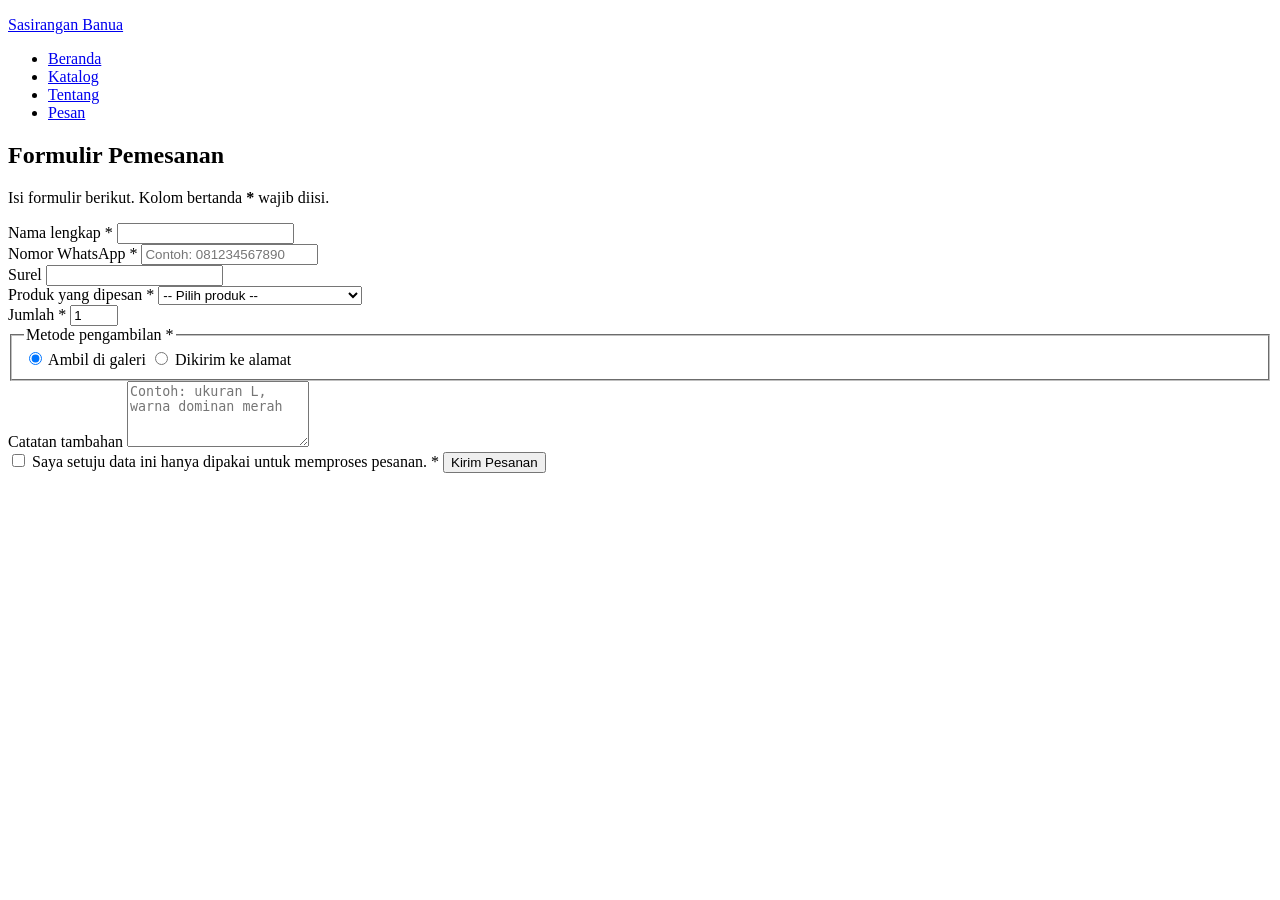
==== kontak.html @ bb72d0d4 "Perbaiki hasil validasi W3C" ====
<!DOCTYPE html> 
<html lang="id">  
<head> 
<meta charset="UTF-8"> 
<meta name="viewport" content="width=device-width, initial-scale=1.0"> 
<meta name="description" content="Halaman Formulir Pemesanan Kain Sasirangan."> 
    <title>Pemesanan Kain Sasirangan</title>
</head>
<body>
        <!-- ========== HEADER & NAVIGASI ========== --> 
<header class="header-situs"> 
  <p class="logo"><a href="index.html">Sasirangan Banua</a></p> 
  <nav aria-label="Navigasi utama"> 
    <ul class="menu"> 
      <li><a href="index.html">Beranda</a></li> 
      <li><a href="index.html#katalog">Katalog</a></li> 
      <li><a href="#tentang">Tentang</a></li> 
      <li><a href="kontak.html" aria-current="page">Pesan</a></li> 
    </ul> 
  </nav> 
</header>

 <main> 
   <section class="bagian" id="pesan"> 
     <h1>Formulir Pemesanan</h1> 
     <p>Isi formulir berikut. Kolom bertanda <strong>*</strong> wajib diisi.</p> 
  
     <form id="form-pesan" class="form-pesan" action="#" method="get"> 
       <div class="kolom"> 
         <label for="nama">Nama lengkap *</label> 
         <input type="text" id="nama" name="nama" required minlength="3" autocomplete="name"> 
       </div> 
  
       <div class="kolom"> 
         <label for="wa">Nomor WhatsApp *</label> 
         <input type="tel" id="wa" name="wa" required pattern="08[0-9]{8,11}" 
           placeholder="Contoh: 081234567890" autocomplete="tel"> 
       </div> 
  
       <div class="kolom"> 
         <label for="email">Surel</label> 
         <input type="email" id="email" name="email" autocomplete="email"> 
       </div> 
  
       <div class="kolom"> 
         <label for="produk">Produk yang dipesan *</label> 
         <select id="produk" name="produk" required> 
           <option value="">-- Pilih produk --</option> 
           <option>Kain Motif Gigi Haruan</option> 
           <option>Kain Motif Kambang Kacang</option> 
           <option>Selendang Iris Pudak</option> 
           <option>Kemeja Bayam Raja</option> 
           <option>Tas Naga Balimbur</option> 
           <option>Gamis Ombak Sinapur Karang</option> 
         </select> 
       </div> 
  
       <div class="kolom"> 
         <label for="jumlah">Jumlah *</label> 
         <input type="number" id="jumlah" name="jumlah" min="1" max="50" value="1" required> 
       </div> 
  
       <fieldset> 
         <legend>Metode pengambilan *</legend> 
         <label><input type="radio" name="pengambilan" value="Ambil di galeri" checked> Ambil di galeri</label> 
         <label><input type="radio" name="pengambilan" value="Dikirim ke alamat"> Dikirim ke alamat</label> 
       </fieldset> 
  
       <div class="kolom"> 
         <label for="catatan">Catatan tambahan</label> 
         <textarea id="catatan" name="catatan" rows="4" maxlength="300" 
           placeholder="Contoh: ukuran L, warna dominan merah"></textarea> 
       </div> 
  
       <label class="cek"> 
         <input type="checkbox" id="setuju" name="setuju" required> 
         Saya setuju data ini hanya dipakai untuk memproses pesanan. * 
       </label> 
  
       <button type="submit" class="tombol">Kirim Pesanan</button> 
     </form> 
   </section> 
 </main> 
</body>
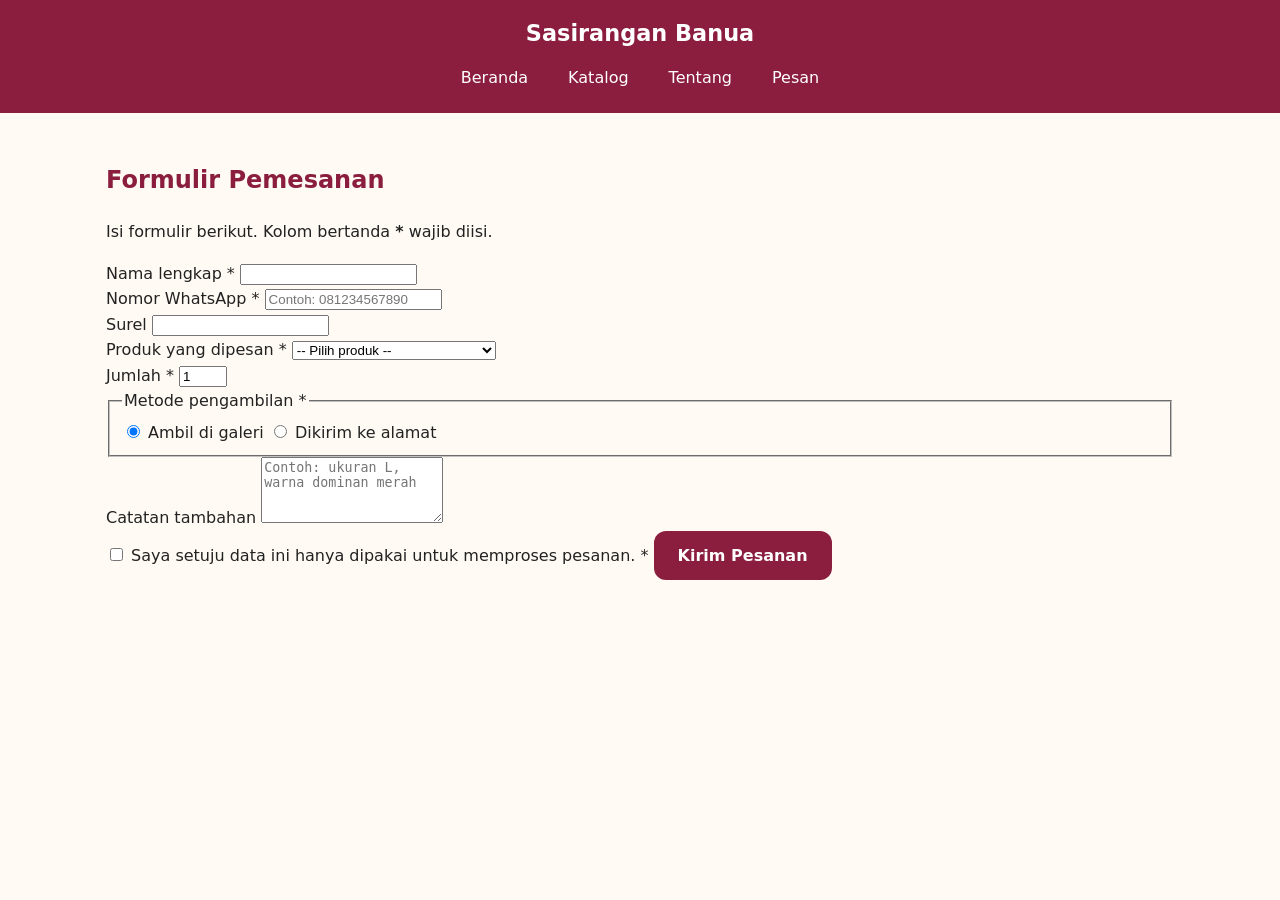
==== commit ff4049db: "Tambah gaya dasar, header, hero, dan katalog grid" ====
--- a/kontak.html
+++ b/kontak.html
@@ -5,6 +5,7 @@
 <meta name="viewport" content="width=device-width, initial-scale=1.0"> 
 <meta name="description" content="Halaman Formulir Pemesanan Kain Sasirangan."> 
     <title>Pemesanan Kain Sasirangan</title>
+    <link rel="stylesheet" href="css/style.css">
 </head>
 <body>
         <!-- ========== HEADER & NAVIGASI ========== --> 
@@ -15,7 +16,7 @@
       <li><a href="index.html">Beranda</a></li> 
       <li><a href="index.html#katalog">Katalog</a></li> 
       <li><a href="#tentang">Tentang</a></li> 
-      <li><a href="kontak.html" aria-current="page">Pesan</a></li> 
+      <li><a href="kontak.html">Pesan</a></li> 
     </ul> 
   </nav> 
 </header>
--- a/css/style.css
+++ b/css/style.css
@@ -0,0 +1,214 @@
+ /* ========================================================= 
+    Sasirangan Banua — style.css 
+    Pendekatan: mobile-first (gaya dasar untuk HP, lalu 
+    disesuaikan untuk layar lebar dengan media query) 
+    ========================================================= */ 
+  
+ /* ---------- 1. Variabel (custom properties) ---------- */ 
+ :root { 
+   --warna-utama: #8b1e3f;        /* merah marun sasirangan */ 
+   --warna-utama-gelap: #6a142f; 
+   --warna-aksen: #e0a526;        /* kuning kunyit */ 
+   --warna-krem: #fbe9c6; 
+   --warna-teks: #222222; 
+   --warna-teks-lembut: #555555; 
+   --warna-latar: #fffaf3; 
+   --warna-kartu: #ffffff; 
+   --radius: 12px; 
+   --bayangan: 0 4px 12px rgba(0, 0, 0, 0.08); 
+   --lebar-maks: 1100px; 
+ } 
+  
+ /* ---------- 2. Reset ringan & dasar ---------- */ 
+ *, 
+ *::before, 
+ *::after { 
+   box-sizing: border-box; 
+ } 
+  
+ html { 
+   scroll-behavior: smooth; 
+   scroll-padding-top: 7rem;      /* agar judul tidak tertutup header sticky */ 
+ } 
+  
+ body { 
+   margin: 0; 
+   font-family: "Segoe UI", system-ui, -apple-system, Roboto, Arial, sans-serif; 
+   font-size: 1rem; 
+   line-height: 1.6; 
+   color: var(--warna-teks); 
+   background-color: var(--warna-latar); 
+ } 
+  
+ img { 
+   display: block; 
+   max-width: 100%; 
+   height: auto;
+ } 
+  
+ a { 
+   color: var(--warna-utama); 
+ } 
+  
+ /* Penanda fokus untuk pengguna keyboard — JANGAN dihapus */ 
+ a:focus-visible, 
+ button:focus-visible, 
+ input:focus-visible, 
+ select:focus-visible, 
+ textarea:focus-visible { 
+   outline: 3px solid var(--warna-utama-gelap); 
+   outline-offset: 2px; 
+ } 
+ /* ---------- 3. Header & navigasi (Flexbox) ---------- */ 
+.header-situs { 
+  position: sticky; 
+  top: 0; 
+  z-index: 10; 
+  display: flex; 
+  flex-direction: column;      /* HP: logo di atas menu */ 
+  align-items: center; 
+  gap: 0.5rem; 
+  padding: 1rem; 
+  background-color: var(--warna-utama); 
+  color: #ffffff; 
+} 
+ 
+.logo { 
+  margin: 0; 
+  font-size: 1.4rem; 
+  font-weight: 700; 
+} 
+ 
+.logo a { 
+  color: inherit; 
+  text-decoration: none; 
+} 
+ 
+.menu { 
+  display: flex; 
+  flex-wrap: wrap; 
+  justify-content: center; 
+  gap: 0.25rem 1rem; 
+  margin: 0; 
+  padding: 0; 
+  list-style: none; 
+} 
+ 
+.menu a { 
+  display: block; 
+  padding: 0.35rem 0.75rem; 
+  border-radius: 6px; 
+  color: #ffffff; 
+  text-decoration: none; 
+} 
+ 
+.menu a:hover, 
+.menu a[aria-current="page"] { 
+  background-color: var(--warna-utama-gelap); 
+} 
+ 
+.header-situs a:focus-visible { 
+  outline-color: #ffffff;        /* fokus putih agar terlihat di latar header yang gelap */ 
+} 
+/* ---------- 4. Hero ---------- */ 
+.hero { 
+  padding: 4rem 1rem; 
+  text-align: center; 
+  background: linear-gradient(135deg, var(--warna-krem), #f6d7a7); 
+} 
+ 
+.hero h1 { 
+  margin: 0 0 1rem; 
+  font-size: clamp(1.8rem, 5vw, 3rem); 
+  line-height: 1.2; 
+  color: var(--warna-utama); 
+} 
+ 
+.hero p { 
+  max-width: 40rem; 
+  margin: 0 auto 1.5rem; 
+} 
+ 
+/* ---------- 5. Tombol ---------- */ 
+.tombol { 
+  display: inline-block; 
+  padding: 0.75rem 1.5rem; 
+  border: none; 
+  border-radius: var(--radius); 
+  background-color: var(--warna-utama); 
+  color: #ffffff; 
+  font: inherit; 
+  font-weight: 600; 
+  text-decoration: none; 
+  cursor: pointer; 
+  transition: background-color 0.2s ease, transform 0.2s ease; 
+} 
+ 
+.tombol:hover { 
+  background-color: var(--warna-utama-gelap); 
+  transform: translateY(-2px); 
+}
+ /* ---------- 6. Bagian (section) umum ---------- */ 
+ .bagian { 
+   max-width: var(--lebar-maks); 
+   margin-inline: auto; 
+   padding: 3rem 1rem; 
+ } 
+  
+ .bagian h1, 
+ .bagian h2 { 
+   margin-top: 0; 
+   color: var(--warna-utama); 
+ } 
+  
+ /* ---------- 7. Katalog (CSS Grid) ---------- */ 
+ .katalog-grid { 
+   display: grid; 
+   grid-template-columns: repeat(auto-fill, minmax(240px, 1fr)); 
+   gap: 1.5rem; 
+ } 
+  
+ .kartu { 
+   display: flex; 
+   flex-direction: column; 
+   overflow: hidden; 
+   border-radius: var(--radius); 
+   background-color: var(--warna-kartu); 
+   box-shadow: var(--bayangan); 
+   transition: transform 0.2s ease; 
+ } 
+  
+ .kartu:hover { 
+   transform: translateY(-4px); 
+ } 
+  
+ .kartu img { 
+   width: 100%; 
+   aspect-ratio: 3 / 2; 
+   object-fit: cover; 
+ } 
+  
+ .kartu-isi { 
+   display: flex; 
+   flex-direction: column; 
+   flex-grow: 1;                  /* isi kartu mengisi sisa tinggi */ 
+   padding: 1rem; 
+ } 
+  
+ .kartu h3 { 
+   margin: 0 0 0.5rem; 
+   font-size: 1.15rem; 
+ } 
+  
+ .kartu p { 
+   margin: 0 0 0.75rem; 
+   color: var(--warna-teks-lembut); 
+ } 
+  
+ .kartu .harga { 
+   margin-top: auto;              /* harga selalu di bagian bawah kartu */ 
+   margin-bottom: 0; 
+   font-size: 1.1rem; 
+   font-weight: 700; 
+   color: var(--warna-utama); 
+ }
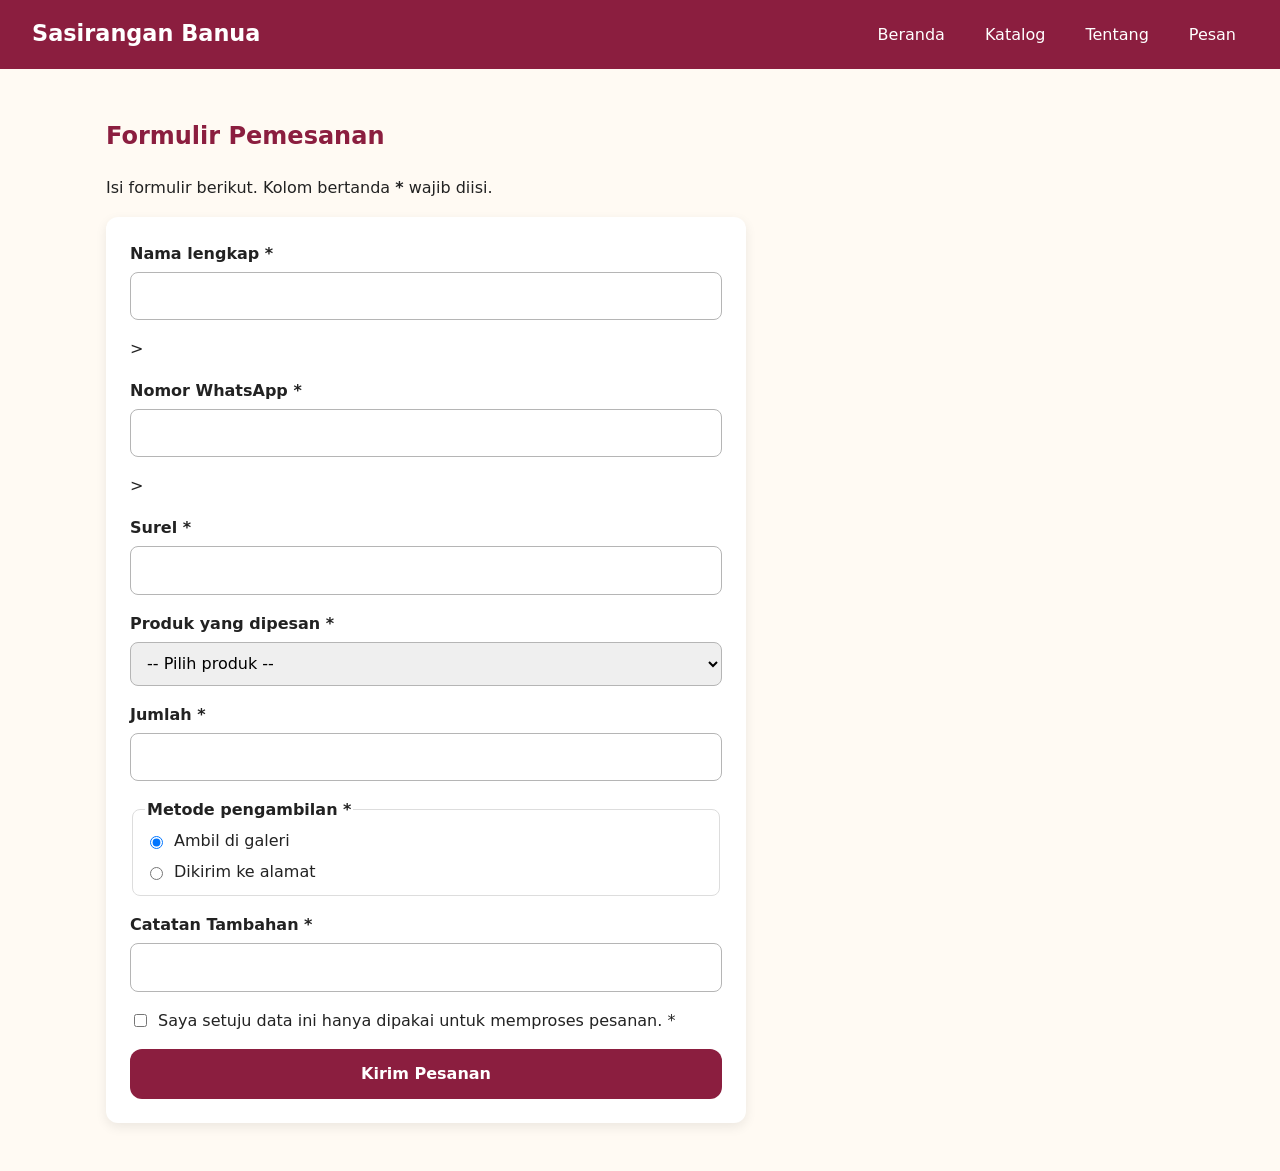
==== commit 74d89faf: "Tambah validasi formulir dan ringkasan pesan WhatsApp." ====
--- a/kontak.html
+++ b/kontak.html
@@ -6,6 +6,7 @@
 <meta name="description" content="Halaman Formulir Pemesanan Kain Sasirangan."> 
     <title>Pemesanan Kain Sasirangan</title>
     <link rel="stylesheet" href="css/style.css">
+    <script src="js/form.js" defer></script>
 </head>
 <body>
         <!-- ========== HEADER & NAVIGASI ========== --> 
@@ -26,22 +27,24 @@
      <h1>Formulir Pemesanan</h1> 
      <p>Isi formulir berikut. Kolom bertanda <strong>*</strong> wajib diisi.</p> 
   
-     <form id="form-pesan" class="form-pesan" action="#" method="get"> 
-       <div class="kolom"> 
-         <label for="nama">Nama lengkap *</label> 
-         <input type="text" id="nama" name="nama" required minlength="3" autocomplete="name"> 
-       </div> 
+     <form id="form-pesan" class="form-pesan" action="#" method="get novalidate"> 
+      <div class="kolom"> 
+        <label for="nama">Nama lengkap *</label> 
+        <input type="text" id="nama" name="nama" required minlength="3" autocomplete="name" aria-describedby="error-nama"> 
+        <p class="pesan-error" id="error-nama"></p> 
+      </div>> 
   
-       <div class="kolom"> 
-         <label for="wa">Nomor WhatsApp *</label> 
-         <input type="tel" id="wa" name="wa" required pattern="08[0-9]{8,11}" 
-           placeholder="Contoh: 081234567890" autocomplete="tel"> 
-       </div> 
-  
-       <div class="kolom"> 
-         <label for="email">Surel</label> 
-         <input type="email" id="email" name="email" autocomplete="email"> 
-       </div> 
+      <div class="kolom"> 
+        <label for="WA">Nomor WhatsApp *</label> 
+        <input type="text" id="WA" name="WA" required minlength="3" autocomplete="name" aria-describedby="error-WA"> 
+        <p class="pesan-error" id="error-WA"></p> 
+      </div>> 
+
+      <div class="kolom"> 
+        <label for="email">Surel *</label> 
+        <input type="text" id="email" name="email" required minlength="3" autocomplete="name" aria-describedby="error-email"> 
+        <p class="pesan-error" id="error-email"></p> 
+      </div> 
   
        <div class="kolom"> 
          <label for="produk">Produk yang dipesan *</label> 
@@ -56,10 +59,11 @@
          </select> 
        </div> 
   
-       <div class="kolom"> 
-         <label for="jumlah">Jumlah *</label> 
-         <input type="number" id="jumlah" name="jumlah" min="1" max="50" value="1" required> 
-       </div> 
+      <div class="kolom"> 
+        <label for="jumlah">Jumlah *</label> 
+        <input type="text" id="jumlah" name="jumlah" required minlength="3" autocomplete="name" aria-describedby="error-jumlah"> 
+        <p class="pesan-error" id="error-jumlah"></p> 
+      </div> 
   
        <fieldset> 
          <legend>Metode pengambilan *</legend> 
@@ -67,19 +71,30 @@
          <label><input type="radio" name="pengambilan" value="Dikirim ke alamat"> Dikirim ke alamat</label> 
        </fieldset> 
   
-       <div class="kolom"> 
-         <label for="catatan">Catatan tambahan</label> 
-         <textarea id="catatan" name="catatan" rows="4" maxlength="300" 
-           placeholder="Contoh: ukuran L, warna dominan merah"></textarea> 
-       </div> 
+      <div class="kolom"> 
+        <label for="catatan">Catatan Tambahan *</label> 
+        <input type="text" id="catatan" name="catatan" required minlength="3" autocomplete="name" aria-describedby="error-catatan"> 
+        <p class="pesan-error" id="error-catatan"></p> 
+      </div> 
   
-       <label class="cek"> 
-         <input type="checkbox" id="setuju" name="setuju" required> 
-         Saya setuju data ini hanya dipakai untuk memproses pesanan. * 
-       </label> 
+      <div class="kolom"> 
+        <label class="cek"> 
+          <input type="checkbox" id="setuju" name="setuju" required aria-describedby="error-setuju">Saya setuju data ini hanya dipakai untuk memproses pesanan. * 
+        </label> 
+        <p class="pesan-error" id="error-setuju"></p> 
+      </div> 
   
-       <button type="submit" class="tombol">Kirim Pesanan</button> 
+       <button type="submit" class="tombol">Kirim Pesanan</button>
+        
      </form> 
+
+      <!-- Muncul setelah formulir valid --> 
+      <div id="hasil-pesan" class="hasil-pesan" hidden> 
+        <h2>Ringkasan Pesanan</h2> 
+        <pre id="ringkasan"></pre> 
+        <a id="tautan-wa" class="tombol" href="#" target="_blank" rel="noopener">Lanjutkan ke WhatsApp</a> 
+      </div>
+
    </section> 
  </main> 
 </body>
--- a/css/style.css
+++ b/css/style.css
@@ -211,4 +211,211 @@
    font-size: 1.1rem; 
    font-weight: 700; 
    color: var(--warna-utama); 
- }+ }
+ /* ---------- 8. Tabel ---------- */ 
+table { 
+  width: 100%; 
+  border-collapse: collapse; 
+  background-color: var(--warna-kartu); 
+  box-shadow: var(--bayangan); 
+} 
+ 
+caption { 
+  margin-bottom: 0.5rem; 
+  font-weight: 600; 
+  text-align: left; 
+} 
+ 
+th, 
+td { 
+  padding: 0.75rem 1rem; 
+  border-bottom: 1px solid #eeeeee; 
+  text-align: left; 
+} 
+ 
+thead th { 
+  background-color: var(--warna-utama); 
+  color: #ffffff; 
+}
+/* ---------- 9. Formulir ---------- */ 
+.form-pesan { 
+  display: grid; 
+  gap: 1rem; 
+  max-width: 40rem; 
+  padding: 1.5rem; 
+  border-radius: var(--radius); 
+  background-color: var(--warna-kartu); 
+  box-shadow: var(--bayangan); 
+} 
+.kolom { 
+  display: flex; 
+  flex-direction: column; 
+  gap: 0.35rem; 
+} 
+ 
+label, 
+legend { 
+  font-weight: 600; 
+} 
+ 
+input, 
+select, 
+textarea { 
+  width: 100%; 
+  padding: 0.65rem 0.75rem; 
+  border: 1px solid #b5b5b5; 
+  border-radius: 8px; 
+  font: inherit; 
+} 
+ 
+fieldset { 
+  display: flex; 
+  flex-direction: column; 
+  gap: 0.35rem; 
+  border: 1px solid #dddddd; 
+  border-radius: 8px; 
+} 
+ 
+fieldset label, 
+.cek { 
+  display: flex; 
+  align-items: center; 
+  gap: 0.5rem; 
+  font-weight: 400; 
+} 
+ 
+input[type="radio"], 
+input[type="checkbox"] { 
+  width: auto; 
+}
+/* ---------- 10. Footer ---------- */ 
+.footer-situs { 
+  padding: 2rem 1rem; 
+  background-color: #2b2b2b; 
+  color: #eeeeee; 
+  font-size: 0.9rem; 
+  text-align: center; 
+} 
+ 
+.footer-situs p { 
+  margin: 0.25rem 0; 
+} 
+/* ---------- 11. Responsif: tablet & desktop ---------- */ 
+@media (min-width: 768px) { 
+  .header-situs { 
+    flex-direction: row;          /* logo kiri, menu kanan */ 
+    justify-content: space-between; 
+    padding-inline: 2rem; 
+  } 
+ 
+  .hero { 
+    padding: 6rem 2rem; 
+  } 
+} 
+
+ /* ---------- 12. Komponen interaktif (Modul 3) ---------- */ 
+ .kontrol-katalog { 
+   display: flex; 
+   flex-direction: column; 
+   gap: 1rem; 
+   margin-bottom: 1rem; 
+ } 
+  
+ .filter { 
+   display: flex; 
+   flex-wrap: wrap; 
+   gap: 0.5rem; 
+ } 
+  
+ .tombol-filter { 
+   padding: 0.5rem 1rem; 
+   border: 2px solid var(--warna-utama); 
+   border-radius: 999px; 
+   background-color: transparent; 
+   color: var(--warna-utama); 
+   font: inherit; 
+   font-weight: 600; 
+   cursor: pointer; 
+ } 
+  
+ .tombol-filter:hover, 
+ .tombol-filter.aktif { 
+   background-color: var(--warna-utama); 
+   color: #ffffff; 
+ } 
+  
+ .info-jumlah { 
+   color: var(--warna-teks-lembut); 
+   font-size: 0.95rem; 
+ } 
+  
+ .label-kategori { 
+   align-self: flex-start; 
+   margin-bottom: 0.5rem; 
+   padding: 0.15rem 0.6rem; 
+   border-radius: 999px; 
+   background-color: var(--warna-krem); 
+   color: #6a4a00; 
+   font-size: 0.75rem; 
+   font-weight: 700; 
+   letter-spacing: 0.05em; 
+   text-transform: uppercase; 
+ } 
+  
+ .pesan-error { 
+   margin: 0; 
+   color: #b00020; 
+   font-size: 0.9rem; 
+ } 
+  
+ .pesan-error:empty { 
+   display: none;                 /* sembunyikan jika belum ada pesan */ 
+ } 
+  
+ [aria-invalid="true"] { 
+   border-color: #b00020; 
+   background-color: #fff5f6; 
+ } 
+  
+ .hasil-pesan { 
+   max-width: 40rem; 
+   margin-top: 2rem; 
+   padding: 1.5rem; 
+   border-left: 6px solid var(--warna-aksen); 
+   border-radius: var(--radius); 
+   background-color: var(--warna-kartu); 
+   box-shadow: var(--bayangan); 
+ } 
+  
+ .hasil-pesan h2 { 
+   margin-top: 0; 
+ } 
+  
+ .hasil-pesan pre { 
+   white-space: pre-wrap; 
+   font-family: inherit; 
+ } 
+  
+ @media (min-width: 768px) { 
+   .kontrol-katalog { 
+     flex-direction: row; 
+     align-items: flex-end; 
+     justify-content: space-between; 
+   } 
+  
+   .kontrol-katalog .kolom { 
+     flex: 1; 
+     max-width: 22rem; 
+   } 
+ } 
+ 
+/* Hormati pengguna yang tidak ingin banyak animasi */ 
+@media (prefers-reduced-motion: reduce) { 
+  html { 
+    scroll-behavior: auto; 
+  } 
+ 
+  * { 
+    transition: none !important; 
+  } 
+} 
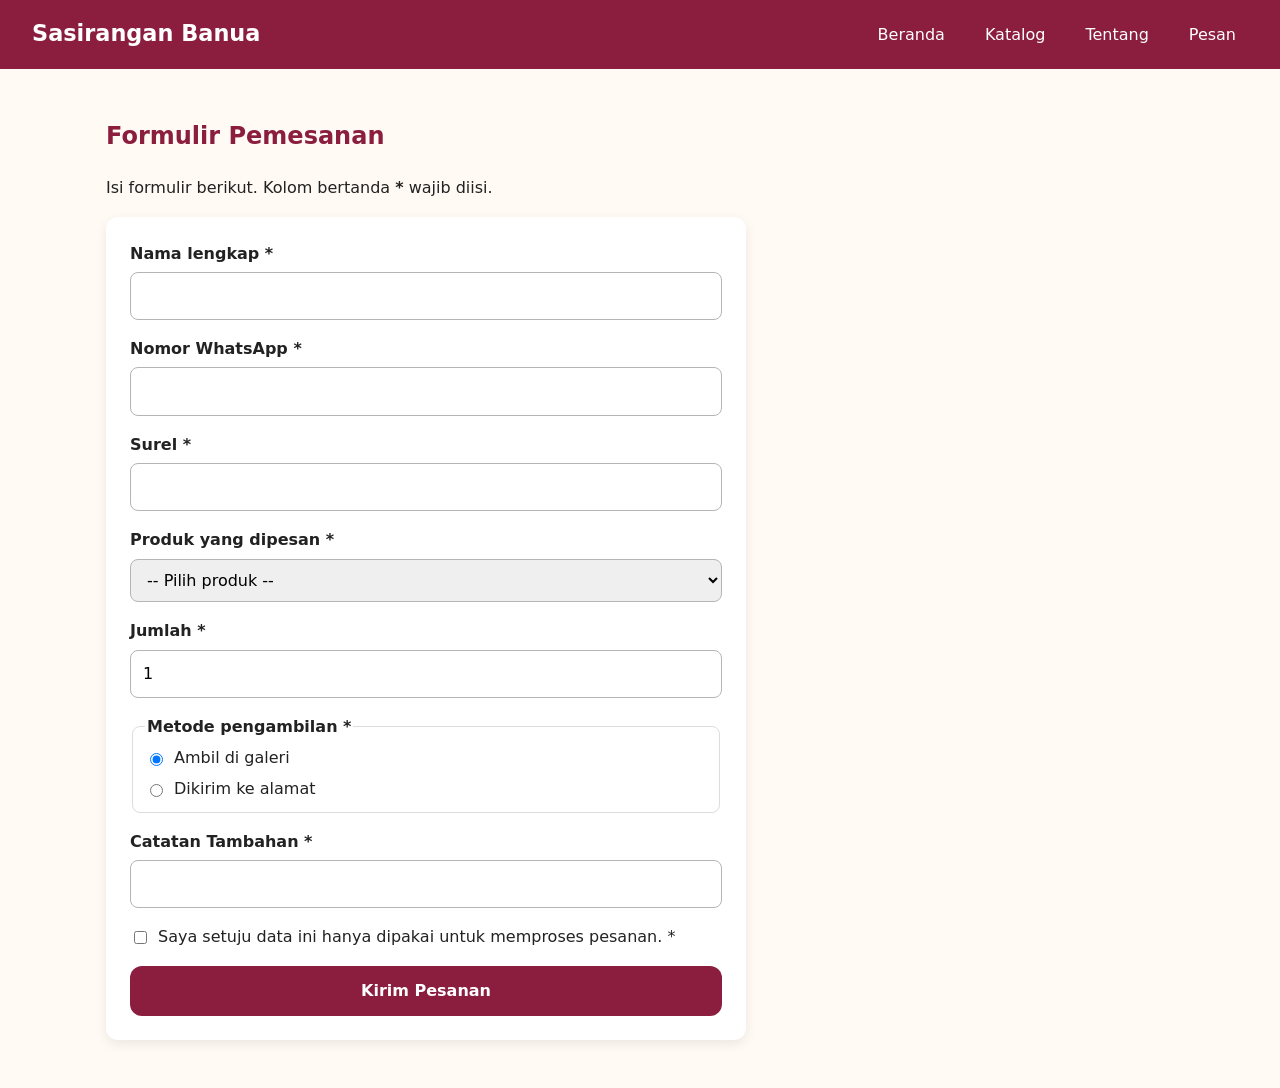
==== commit fd071916: "Uji kasus formulir dan perbaikan kecil." ====
--- a/kontak.html
+++ b/kontak.html
@@ -27,41 +27,44 @@
      <h1>Formulir Pemesanan</h1> 
      <p>Isi formulir berikut. Kolom bertanda <strong>*</strong> wajib diisi.</p> 
   
-     <form id="form-pesan" class="form-pesan" action="#" method="get novalidate"> 
-      <div class="kolom"> 
-        <label for="nama">Nama lengkap *</label> 
-        <input type="text" id="nama" name="nama" required minlength="3" autocomplete="name" aria-describedby="error-nama"> 
-        <p class="pesan-error" id="error-nama"></p> 
-      </div>> 
-  
-      <div class="kolom"> 
-        <label for="WA">Nomor WhatsApp *</label> 
-        <input type="text" id="WA" name="WA" required minlength="3" autocomplete="name" aria-describedby="error-WA"> 
-        <p class="pesan-error" id="error-WA"></p> 
-      </div>> 
+     <form id="form-pesan" class="form-pesan" action="#" method="get" novalidate>
+      <div class="kolom">
+        <label for="nama">Nama lengkap *</label>
+        <input type="text" id="nama" name="nama" required minlength="3" autocomplete="name" aria-describedby="error-nama">
+        <p class="pesan-error" id="error-nama"></p>
+      </div>
 
-      <div class="kolom"> 
-        <label for="email">Surel *</label> 
-        <input type="text" id="email" name="email" required minlength="3" autocomplete="name" aria-describedby="error-email"> 
+      <div class="kolom">
+        <label for="wa">Nomor WhatsApp *</label>
+        <input type="tel" id="wa" name="wa" required inputmode="numeric" autocomplete="tel" aria-describedby="error-wa">
+        <p class="pesan-error" id="error-wa"></p>
+      </div>
+
+      <div class="kolom">
+        <label for="email">Surel *</label>
+        <input type="email" id="email" name="email" required autocomplete="email" aria-describedby="error-email">
         <p class="pesan-error" id="error-email"></p> 
       </div> 
   
        <div class="kolom"> 
          <label for="produk">Produk yang dipesan *</label> 
-         <select id="produk" name="produk" required> 
+         <select id="produk" name="produk" required aria-describedby="error-produk">
            <option value="">-- Pilih produk --</option> 
            <option>Kain Motif Gigi Haruan</option> 
            <option>Kain Motif Kambang Kacang</option> 
            <option>Selendang Iris Pudak</option> 
-           <option>Kemeja Bayam Raja</option> 
-           <option>Tas Naga Balimbur</option> 
-           <option>Gamis Ombak Sinapur Karang</option> 
-         </select> 
-       </div> 
+           <option>Bayam Raja</option>
+           <option>Ombak Sinapur Karang</option>
+           <option>Naga Balimbur</option>
+           <option>Daun Sajujur</option>
+           <option>Tampuk Manggis</option>
+         </select>
+         <p class="pesan-error" id="error-produk"></p>
+       </div>
   
       <div class="kolom"> 
         <label for="jumlah">Jumlah *</label> 
-        <input type="text" id="jumlah" name="jumlah" required minlength="3" autocomplete="name" aria-describedby="error-jumlah"> 
+        <input type="number" id="jumlah" name="jumlah" required min="1" max="50" step="1" value="1" aria-describedby="error-jumlah">
         <p class="pesan-error" id="error-jumlah"></p> 
       </div> 
   
@@ -73,7 +76,7 @@
   
       <div class="kolom"> 
         <label for="catatan">Catatan Tambahan *</label> 
-        <input type="text" id="catatan" name="catatan" required minlength="3" autocomplete="name" aria-describedby="error-catatan"> 
+        <input type="text" id="catatan" name="catatan" required minlength="3" autocomplete="off" aria-describedby="error-catatan">
         <p class="pesan-error" id="error-catatan"></p> 
       </div> 
   
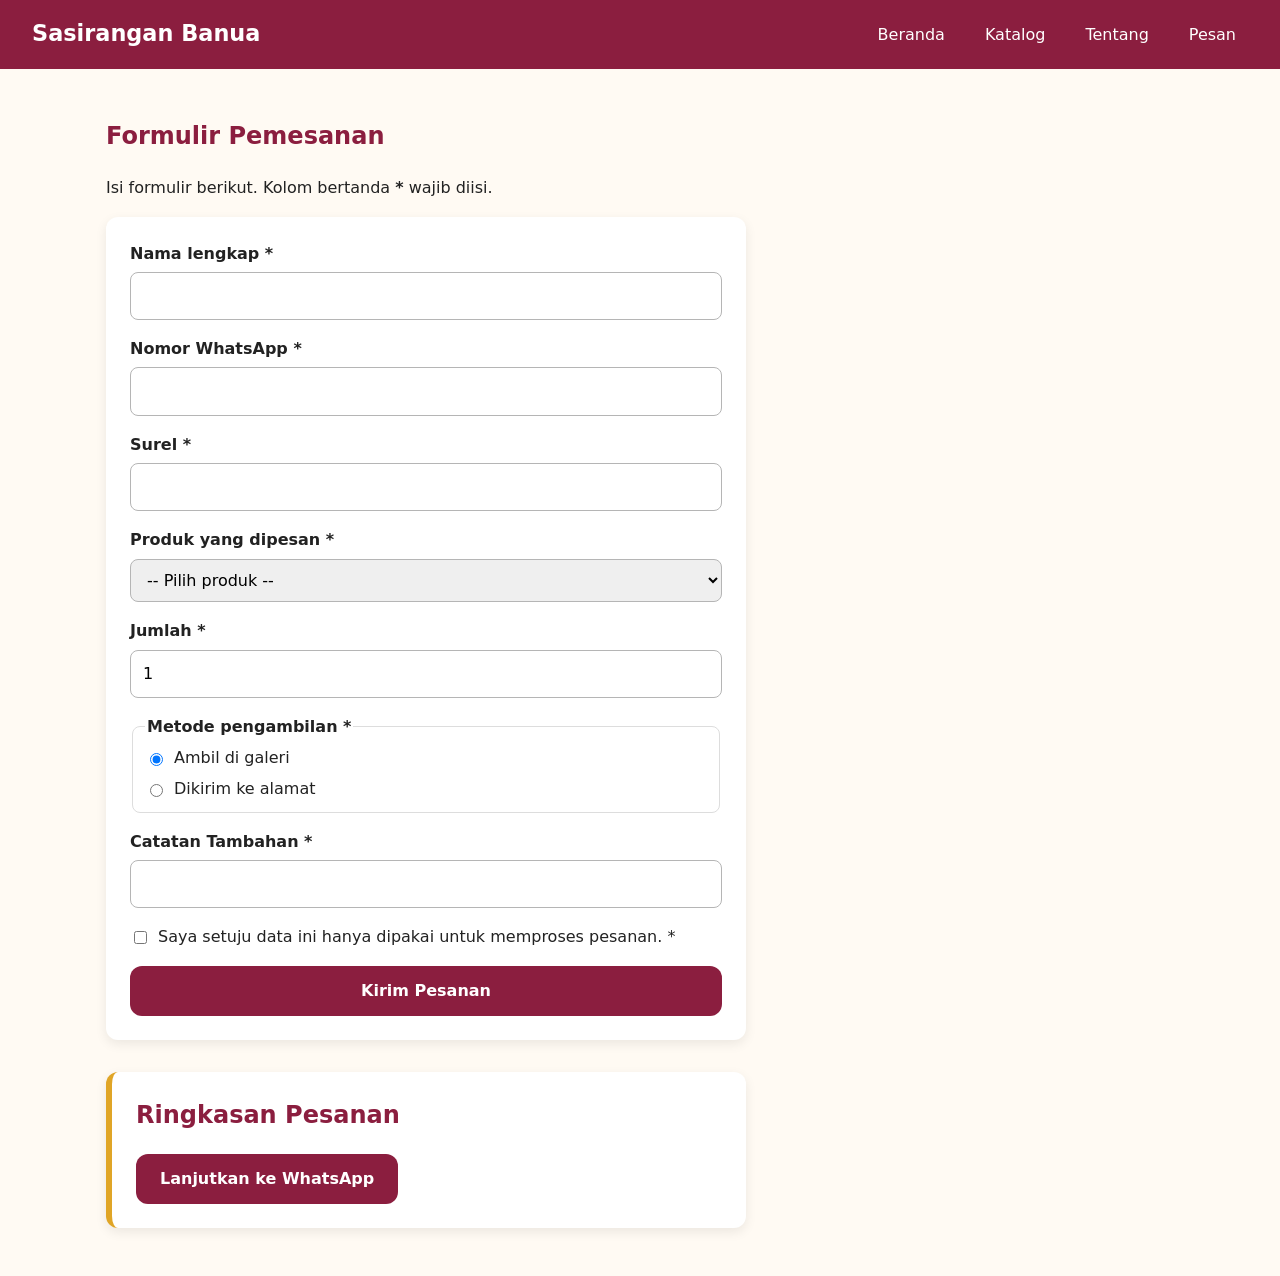
==== commit ded77a1a: "Perbaikan kecil." ====
--- a/kontak.html
+++ b/kontak.html
@@ -92,7 +92,7 @@
      </form> 
 
       <!-- Muncul setelah formulir valid --> 
-      <div id="hasil-pesan" class="hasil-pesan" hidden> 
+      <div id="hasil-pesan" class="hasil-pesan"> 
         <h2>Ringkasan Pesanan</h2> 
         <pre id="ringkasan"></pre> 
         <a id="tautan-wa" class="tombol" href="#" target="_blank" rel="noopener">Lanjutkan ke WhatsApp</a> 
